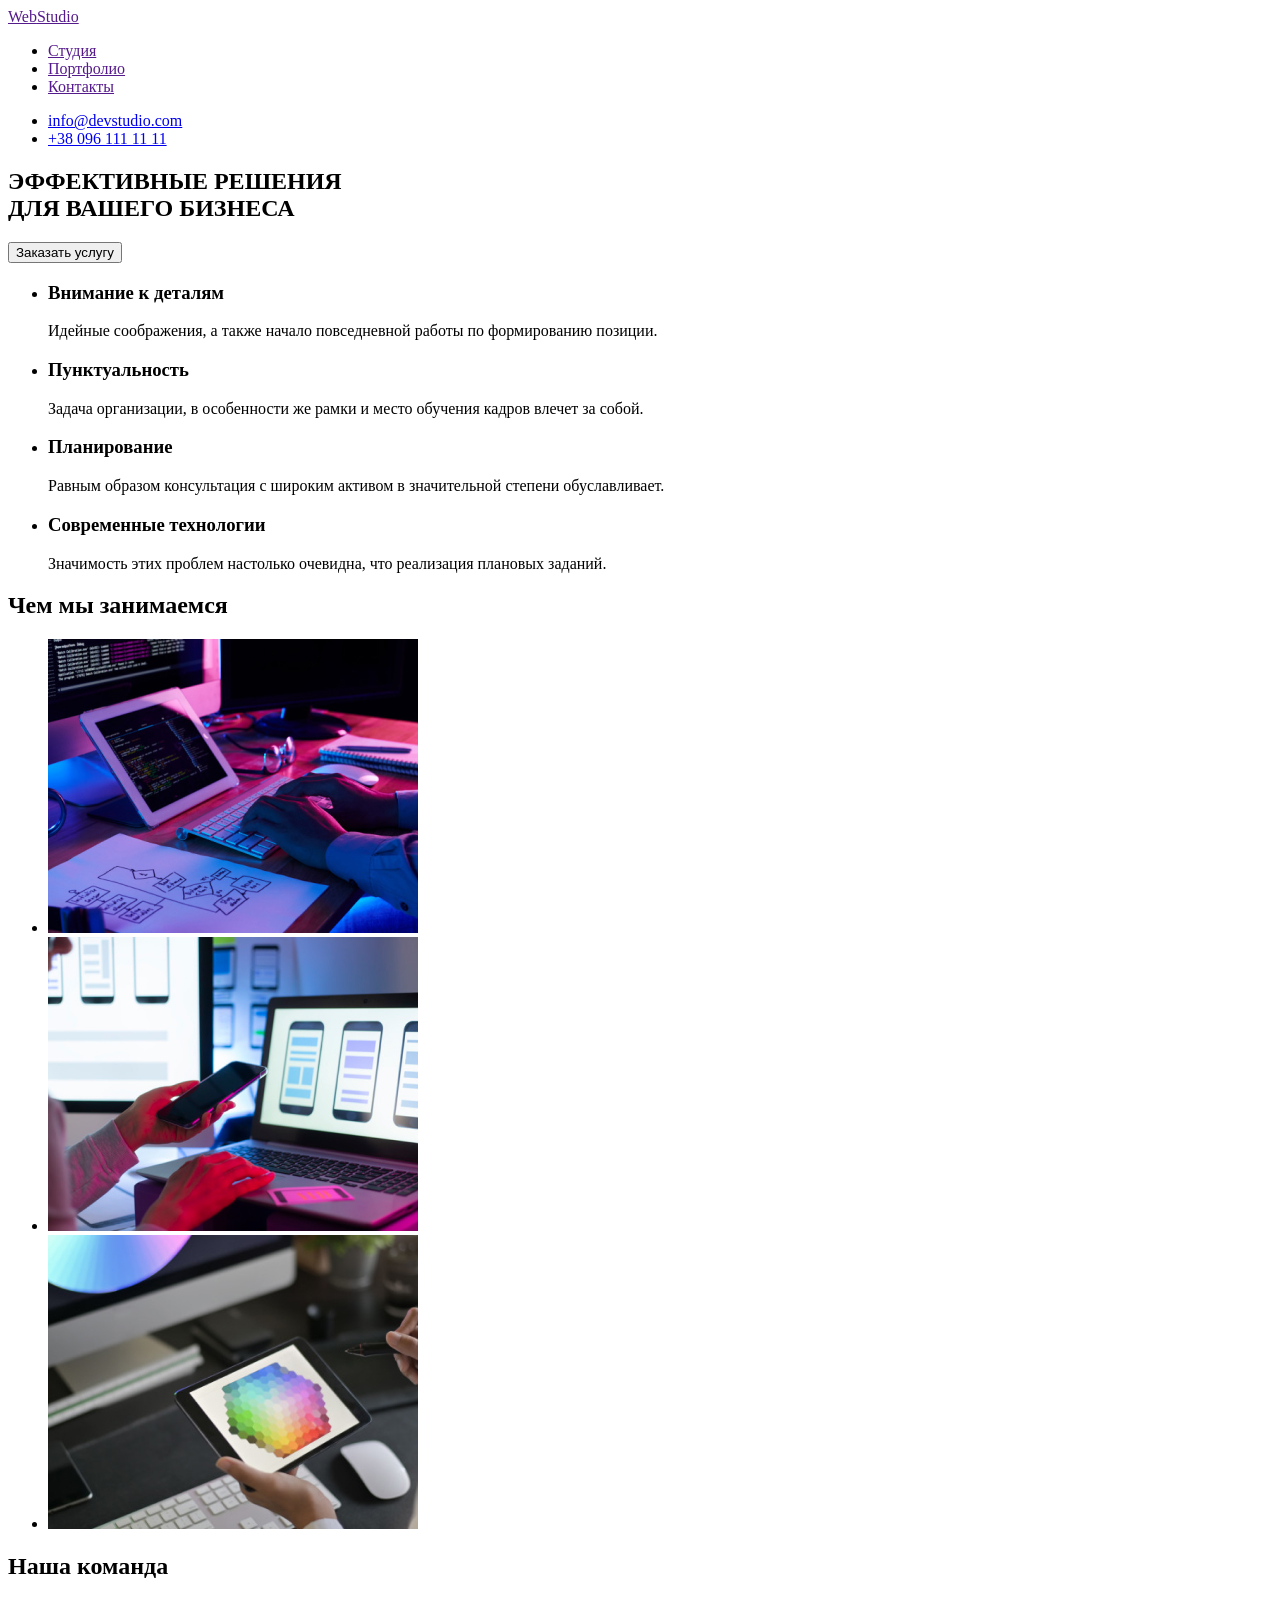
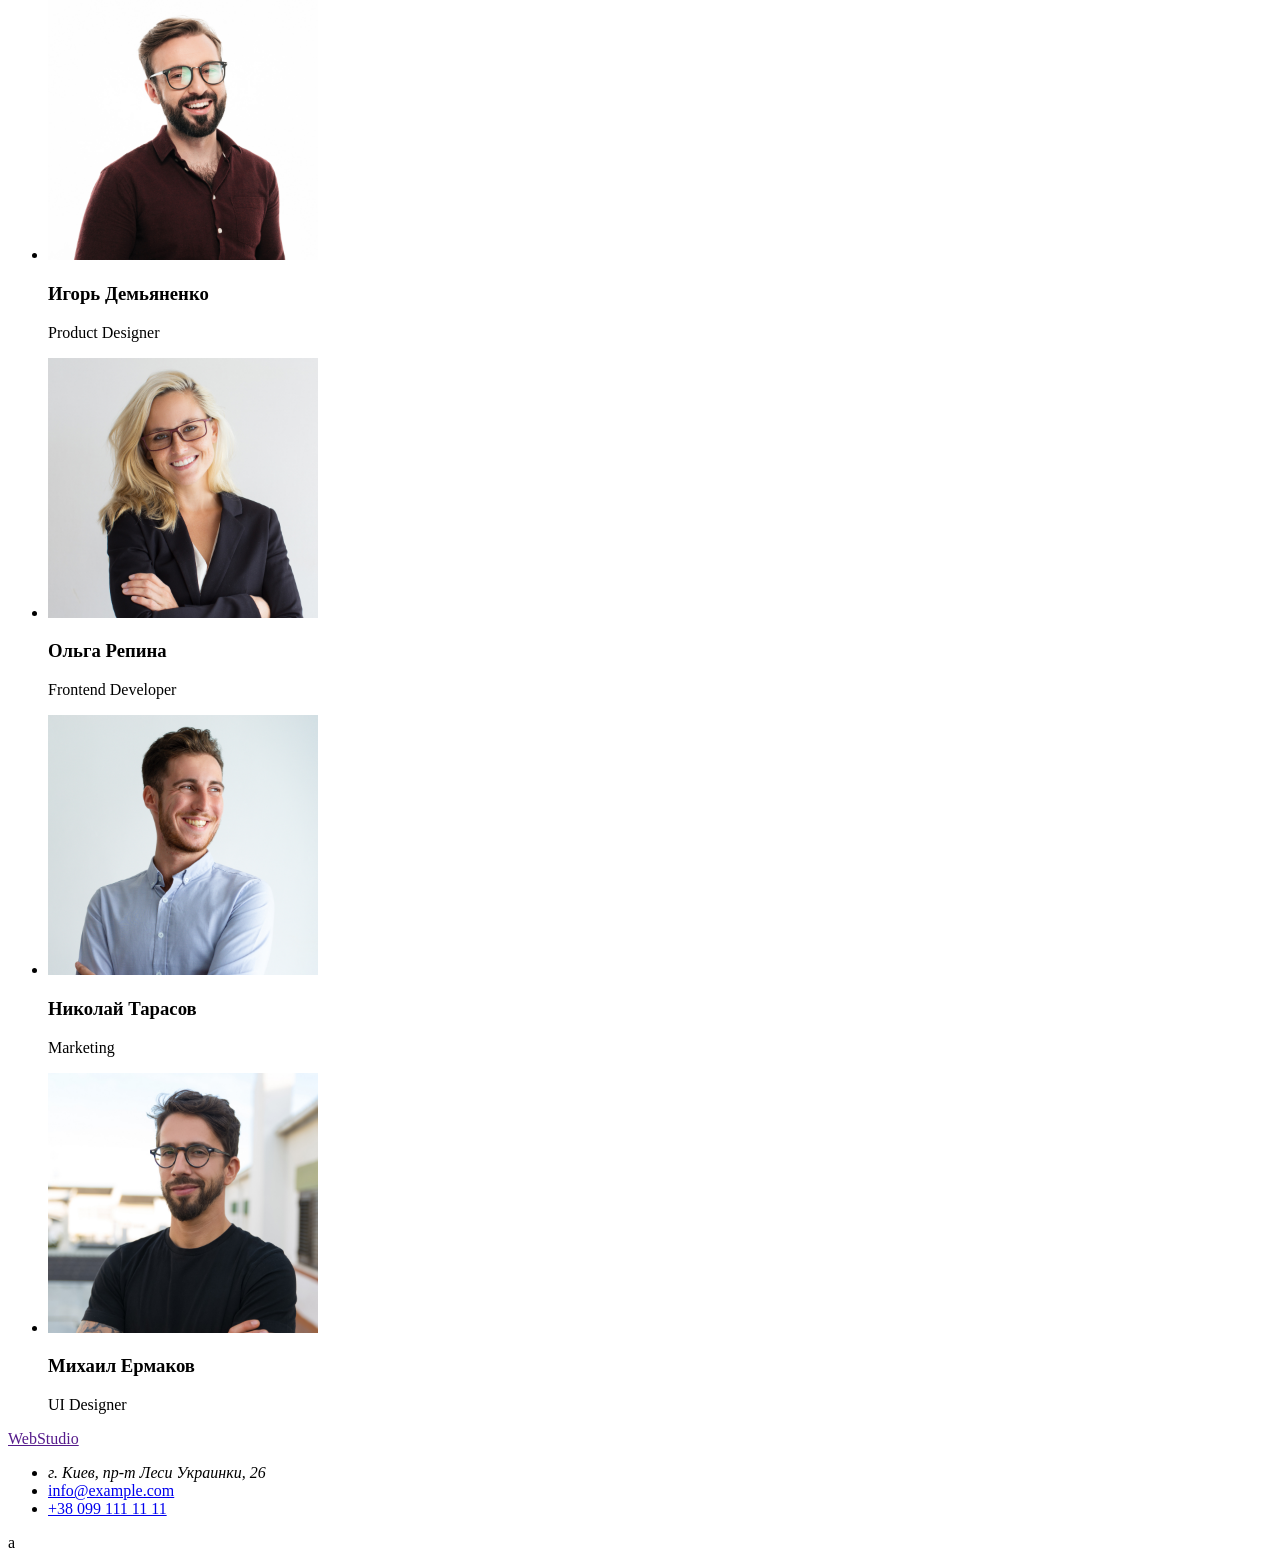
==== index.html @ a2d83e25 "Копирует ДЗ1" ====
<!DOCTYPE html>
<html lang="ru">
<head>
    <meta charset="UTF-8">
    <meta http-equiv="X-UA-Compatible" content="IE=edge">
    <meta name="viewport" content="width=device-width, initial-scale=1.0">
    <title>WebStudio HW</title>
    <link rel="stylesheet" href="./css/style.css">
</head>
<body>
    
                                            <!-- ХЕДЕР -->
<header>
<nav>
    <a href="">Web<span>Studio</span></a>

    <ul>
        <li><a href="">Студия</a></li>
        <li><a href="">Портфолио</a></li>
        <li><a href="">Контакты</a></li>
    </ul>

</nav>

    <ul>
        <li><a href="mailto:info@devstudio.com">info@devstudio.com</a></li>
        <li><a href="tel:+380961111111">+38 096 111 11 11</a></li>
    </ul>
</header>

                                        <!-- МЭЙН -->
<main>
    <section>

        <h1>ЭФФЕКТИВНЫЕ РЕШЕНИЯ<br> ДЛЯ ВАШЕГО БИЗНЕСА</h1>

        <button type="button">Заказать услугу</button>

    </section>

    <section>

        <h2 hidden>Наши преимущества</h2>

        <ul>
            <li>
                <h3>Внимание к деталям</h3>
            <p>Идейные соображения, а также начало повседневной работы по формированию позиции.</p>
            </li>
            <li>
                <h3>Пунктуальность</h3>
            <p>Задача организации, в особенности же рамки и место обучения кадров влечет за собой.</p>
            </li>
            <li>
                <h3>Планирование</h3>
            <p>Равным образом консультация с широким активом в значительной степени обуславливает.</p>
            </li>
            <li>
                <h3>Современные технологии</h3>
            <p>Значимость этих проблем настолько очевидна, что реализация плановых заданий.</p>
            </li>
        </ul>

    </section>

    <section>
        
        <h2>Чем мы занимаемся</h2>

        <ul>
            <li><img src="./images/box1.jpg" alt="Кодирование" width="370"></li>
            <li><img src="./images/box2.jpg" alt="Приложения для телефона" width="370"></li>
            <li><img src="./images/box3.jpg" alt="Разработка" width="370"></li>
        </ul>

    </section>

    <section>

        <h2>Наша команда</h2>

        <ul>
            <li>
                <img src="./images/img.jpg" alt="Игорь Демьяненко" width="270">
                <h3>Игорь Демьяненко</h3>
                <p>Product Designer</p>
            </li>
            <li>
                <img src="./images/img(1).jpg" alt="Ольга Репина" width="270">
                <h3>Ольга Репина</h3>
                <p>Frontend Developer</p>
            </li>
            <li>
                <img src="./images/img(2).jpg" alt="Николай Тарасов" width="270">
                <h3>Николай Тарасов</h3>
                <p>Marketing</p>
            </li>
            <li>
                <img src="./images/img(3).jpg" alt="Михаил Ермаков" width="270">
                <h3>Михаил Ермаков</h3>
                <p>UI Designer</p>
            </li>
        </ul>

    </section>
            
</main>

                                        <!-- ФУТЕР -->
<footer>

    <a href="">Web<span>Studio</span></a>

    <ul>
        <li><address>г. Киев, пр-т Леси Украинки, 26</address></li>
        <li><a href="mailto:info@example.com">info@example.com</a></li>
        <li><a href="tel:+380991111111">+38 099 111 11 11</a></li>
    </ul>

</footer>
a
</body>
</html>
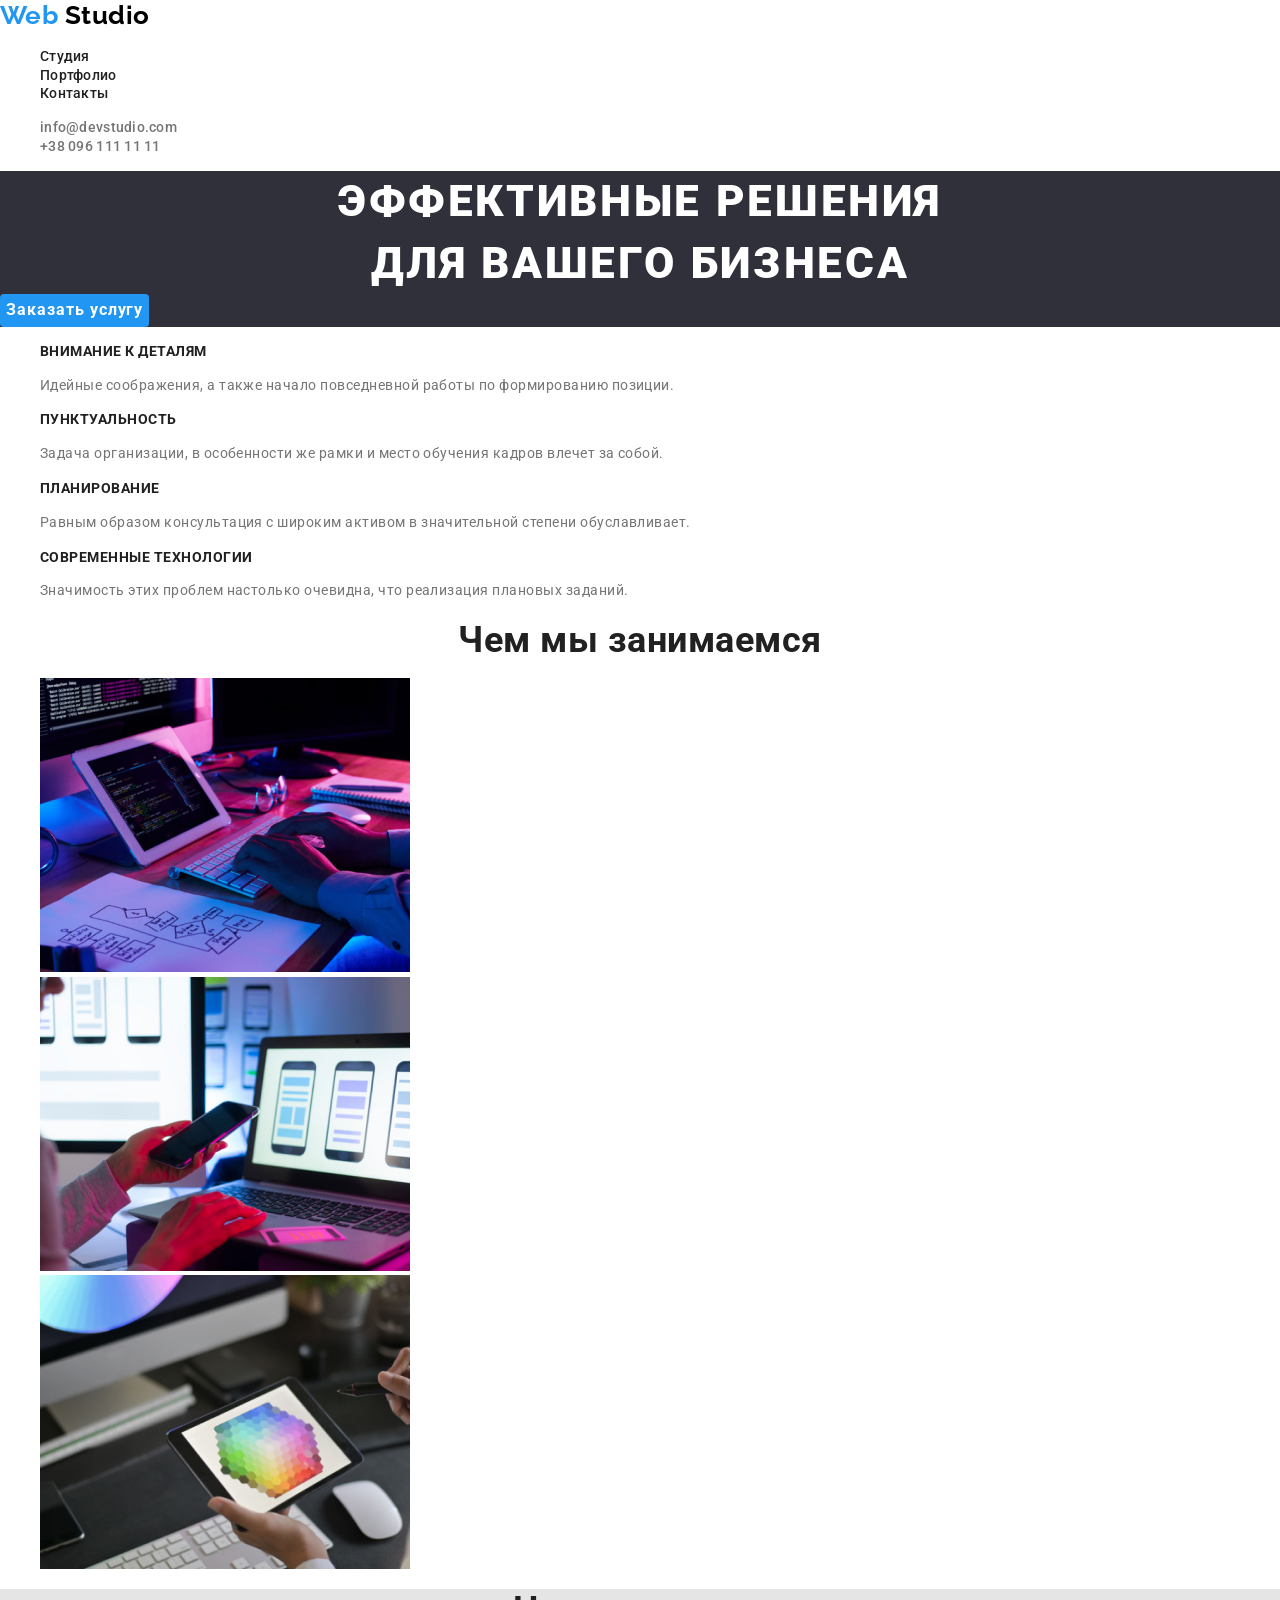
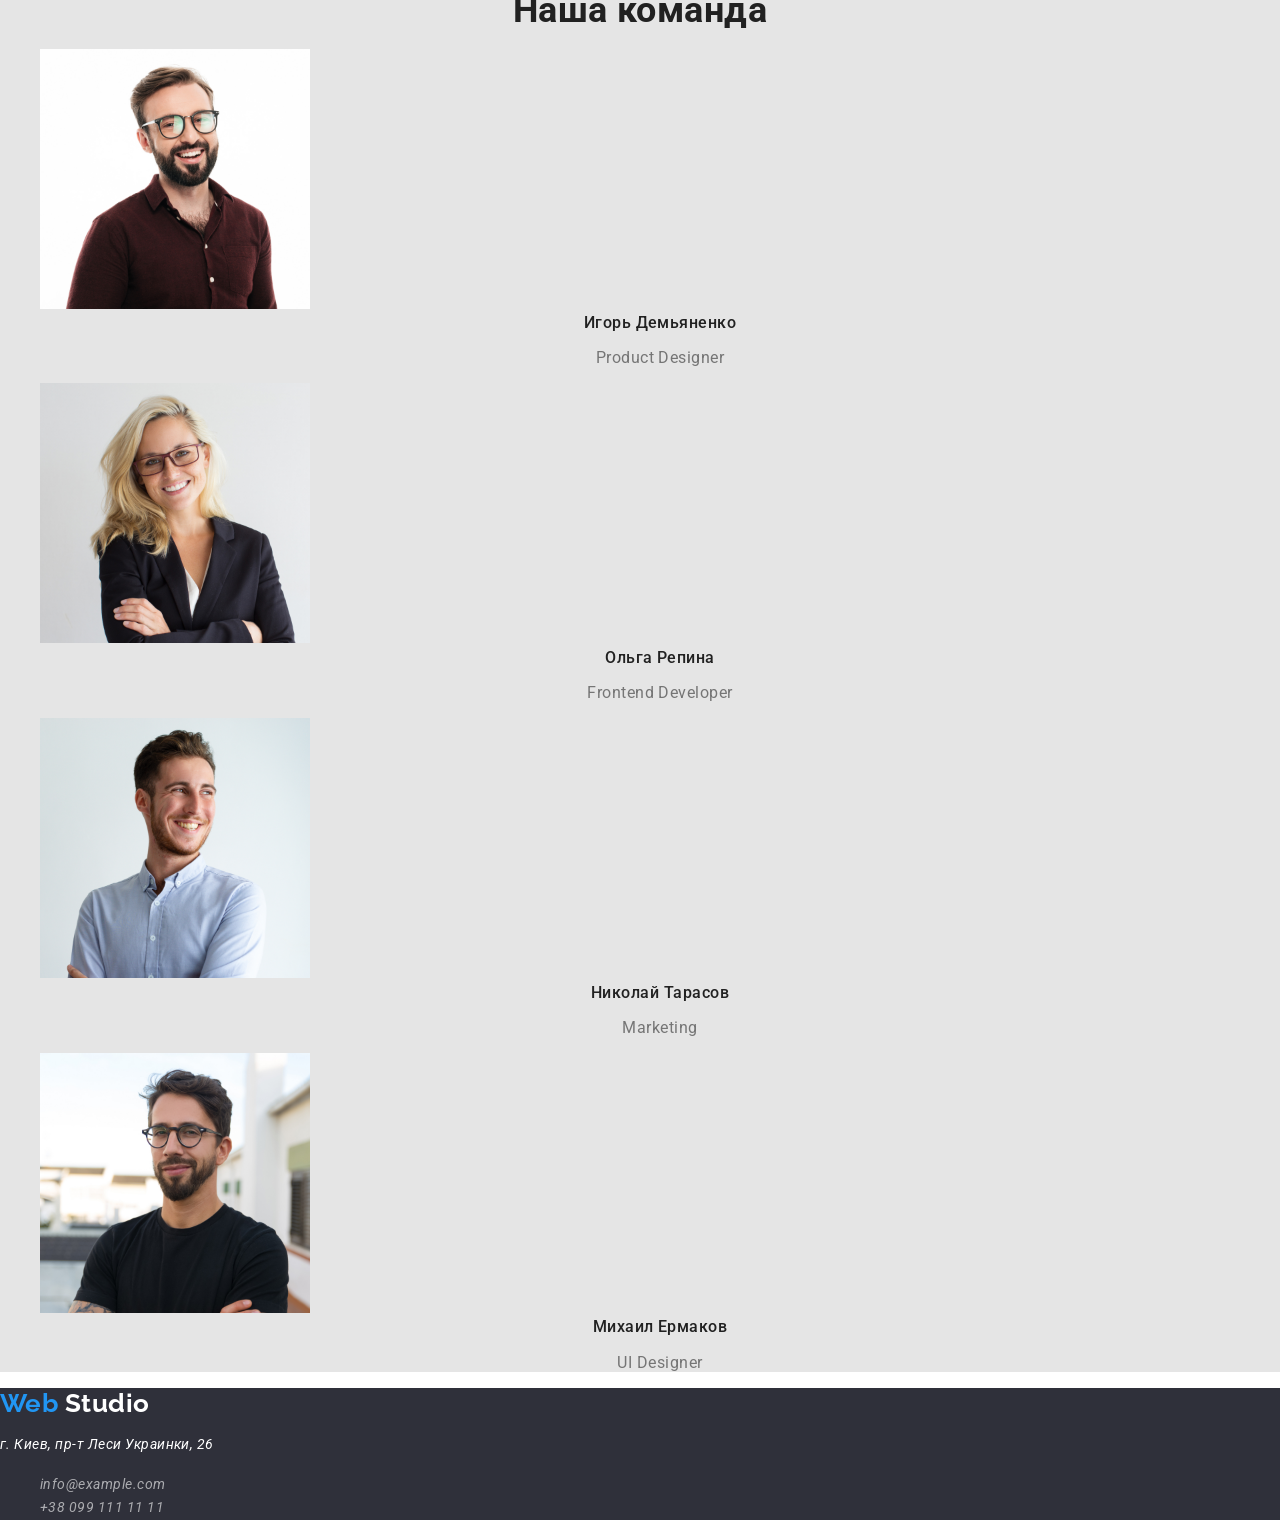
==== commit 8774ae8e: "завершает ДЗ2" ====
--- a/index.html
+++ b/index.html
@@ -5,6 +5,8 @@
     <meta http-equiv="X-UA-Compatible" content="IE=edge">
     <meta name="viewport" content="width=device-width, initial-scale=1.0">
     <title>WebStudio HW</title>
+    <link href="https://fonts.googleapis.com/css2?family=Raleway:wght@700&family=Roboto:wght@400;500;700;900&display=swap" rel="stylesheet">
+    <link rel="stylesheet" href="https://cdnjs.cloudflare.com/ajax/libs/modern-normalize/1.1.0/modern-normalize.min.css">
     <link rel="stylesheet" href="./css/style.css">
 </head>
 <body>
@@ -12,93 +14,105 @@
                                             <!-- ХЕДЕР -->
 <header>
 <nav>
-    <a href="">Web<span>Studio</span></a>
+    <a class="logo" href="./index.html"><span class="logo-span">Web</span> Studio</a>
 
     <ul>
-        <li><a href="">Студия</a></li>
-        <li><a href="">Портфолио</a></li>
-        <li><a href="">Контакты</a></li>
+        <li><a class="link link-nav" href="">Студия</a></li>
+        <li><a class="link link-nav" href="./portfolio.html">Портфолио</a></li>
+        <li><a class="link link-nav" href="">Контакты</a></li>
     </ul>
 
 </nav>
 
     <ul>
-        <li><a href="mailto:info@devstudio.com">info@devstudio.com</a></li>
-        <li><a href="tel:+380961111111">+38 096 111 11 11</a></li>
+        <li><a class="link link-contact" href="mailto:info@devstudio.com">info@devstudio.com</a></li>
+        <li><a class="link link-contact" href="tel:+380961111111">+38 096 111 11 11</a></li>
     </ul>
 </header>
 
                                         <!-- МЭЙН -->
 <main>
-    <section>
+                                        <!-- hero section -->
+    <section class="hero-section">
 
-        <h1>ЭФФЕКТИВНЫЕ РЕШЕНИЯ<br> ДЛЯ ВАШЕГО БИЗНЕСА</h1>
+        <h1 class="title-hero">Эффективные решения<br> для вашего бизнеса</h1>
 
-        <button type="button">Заказать услугу</button>
+        <button class="btn" type="button">Заказать услугу</button>
 
     </section>
 
-    <section>
+                                        <!-- our benefits -->
+    <section class="benefits-section">
 
         <h2 hidden>Наши преимущества</h2>
 
         <ul>
             <li>
-                <h3>Внимание к деталям</h3>
-            <p>Идейные соображения, а также начало повседневной работы по формированию позиции.</p>
+                <h3 class="title-benefits">Внимание к деталям</h3>
+            <p class="benefits-text">Идейные соображения, а также начало повседневной работы по формированию позиции.</p>
             </li>
             <li>
-                <h3>Пунктуальность</h3>
-            <p>Задача организации, в особенности же рамки и место обучения кадров влечет за собой.</p>
+                <h3 class="title-benefits">Пунктуальность</h3>
+            <p class="benefits-text">Задача организации, в особенности же рамки и место обучения кадров влечет за собой.</p>
             </li>
             <li>
-                <h3>Планирование</h3>
-            <p>Равным образом консультация с широким активом в значительной степени обуславливает.</p>
+                <h3 class="title-benefits">Планирование</h3>
+            <p class="benefits-text">Равным образом консультация с широким активом в значительной степени обуславливает.</p>
             </li>
             <li>
-                <h3>Современные технологии</h3>
-            <p>Значимость этих проблем настолько очевидна, что реализация плановых заданий.</p>
+                <h3 class="title-benefits">Современные технологии</h3>
+            <p class="benefits-text">Значимость этих проблем настолько очевидна, что реализация плановых заданий.</p>
             </li>
         </ul>
 
     </section>
 
-    <section>
+                                        <!-- our work section -->
+    <section class="our-work-section">
         
-        <h2>Чем мы занимаемся</h2>
+        <h2 class="title-work">Чем мы занимаемся</h2>
 
         <ul>
-            <li><img src="./images/box1.jpg" alt="Кодирование" width="370"></li>
-            <li><img src="./images/box2.jpg" alt="Приложения для телефона" width="370"></li>
-            <li><img src="./images/box3.jpg" alt="Разработка" width="370"></li>
+            <li><img src="./images/main-page/box1.jpg" alt="Пример работы" width="370"></li>
+            <li><img src="./images/main-page/box2.jpg" alt="Пример работы" width="370"></li>
+            <li><img src="./images/main-page/box3.jpg" alt="Пример работы" width="370"></li>
         </ul>
 
     </section>
 
-    <section>
+                                        <!-- our team section -->
+    <section class="our-team-section">
 
-        <h2>Наша команда</h2>
+        <h2 class="title-team">Наша команда</h2>
 
         <ul>
             <li>
-                <img src="./images/img.jpg" alt="Игорь Демьяненко" width="270">
-                <h3>Игорь Демьяненко</h3>
-                <p>Product Designer</p>
+                <img src="./images/main-page/img.jpg" alt="Игорь Демьяненко" width="270">
+                <div>
+                    <h3 class="title-name">Игорь Демьяненко</h3>
+                    <p class="team-text">Product Designer</p>
+                </div>
             </li>
             <li>
-                <img src="./images/img(1).jpg" alt="Ольга Репина" width="270">
-                <h3>Ольга Репина</h3>
-                <p>Frontend Developer</p>
+                <img src="./images/main-page/img(1).jpg" alt="Ольга Репина" width="270">
+                <div>
+                    <h3 class="title-name">Ольга Репина</h3>
+                    <p class="team-text">Frontend Developer</p>
+                </div>
             </li>
             <li>
-                <img src="./images/img(2).jpg" alt="Николай Тарасов" width="270">
-                <h3>Николай Тарасов</h3>
-                <p>Marketing</p>
+                <img src="./images/main-page/img(2).jpg" alt="Николай Тарасов" width="270">
+                <div>
+                    <h3 class="title-name">Николай Тарасов</h3>
+                    <p class="team-text">Marketing</p>
+                </div>
             </li>
             <li>
-                <img src="./images/img(3).jpg" alt="Михаил Ермаков" width="270">
-                <h3>Михаил Ермаков</h3>
-                <p>UI Designer</p>
+                <img src="./images/main-page/img(3).jpg" alt="Михаил Ермаков" width="270">
+                <div>
+                    <h3 class="title-name">Михаил Ермаков</h3>
+                    <p class="team-text">UI Designer</p>
+                </div>
             </li>
         </ul>
 
@@ -107,17 +121,18 @@
 </main>
 
                                         <!-- ФУТЕР -->
-<footer>
+<footer class="footer">
 
-    <a href="">Web<span>Studio</span></a>
+    <a class="logo logo-footer" href="./index.html"><span class="logo-span">Web</span> Studio</a>
+    
+    <address>
+       <p class="footer-text">г. Киев, пр-т Леси Украинки, 26</p>
+    <ul>
+        <li><a class="link link-footer" href="mailto:info@example.com">info@example.com</a></li>
+        <li><a class="link link-footer" href="tel:+380991111111">+38 099 111 11 11</a></li>
+    </ul>
+    </address>
+</footer>
 
-    <ul>
-        <li><address>г. Киев, пр-т Леси Украинки, 26</address></li>
-        <li><a href="mailto:info@example.com">info@example.com</a></li>
-        <li><a href="tel:+380991111111">+38 099 111 11 11</a></li>
-    </ul>
-
-</footer>
-a
 </body>
 </html>
--- a/css/style.css
+++ b/css/style.css
@@ -0,0 +1,212 @@
+:root {
+    --main-font: "Roboto", sans-serif; ;
+    --secondary-font: "Raleway", sans-serif;;
+
+    /* TEXT COLORS */
+    --main-txt-cl: #757575 ;
+    --secondary-txt-cl: #212121 ;
+
+    /* BTN COLORS */
+    --btn-txt-cl: #ffffff ;
+    --btn-bg-cl: #2196F3 ;
+
+    /* COLORS */
+    --accent-cl: #2196F3 ;
+    --main-bg-cl: #ffffff ;
+    
+    --black-cl: #212121 ;
+    --grey-cl: #757575 ;
+    
+    /* BORDER RADIUS */
+    --btn-border-radius: 4px;
+    --border-radius: 0px 0px 4px 4px;
+
+}
+
+body {
+    font-family: var(--main-font);
+    letter-spacing: 0.03em;
+    color: var(--main-txt-cl);
+
+}
+
+button {
+    font-family: inherit;
+
+}
+
+h1,
+h2,
+h3,
+h4,
+h5,
+h6 {
+    color: var(--secondary-txt-cl);
+    margin: 0;
+    padding: 0;
+
+}
+
+ul {
+    list-style: none;
+}
+
+a {
+    text-decoration: none;
+}
+
+/* HEADER */
+
+.logo {
+    font-family: var(--secondary-font);
+    color: #000;
+    font-weight: bold;
+    font-size: 26px;
+    line-height: 1.2;
+
+}
+
+
+.logo-span {
+    color: var(--accent-cl)
+}
+
+/* link nav */
+.link-nav {
+    color: var(--black-cl);
+    font-weight: 500;
+    font-size: 14px;
+    line-height: 1.2;
+    letter-spacing: 0.02em;
+}
+
+.link:hover,
+.link:focus {
+    color: var(--accent-cl)
+
+}
+
+.link-contact {
+    font-weight: 500;
+    font-size: 14px;
+    line-height: 1.2;
+    letter-spacing: 0.02em;
+    color: var(--grey-cl);
+
+}
+
+/* MAIN */
+
+/* hero section */
+.hero-section {
+    background-color: #2F303A;
+
+}
+
+.title-hero {
+    font-weight: 900;
+    font-size: 44px;
+    line-height: 1.4;
+    text-align: center;
+    letter-spacing: 0.06em;
+    text-transform: uppercase;
+    color: #ffffff;
+
+}
+
+.btn {
+    font-weight: bold;
+    font-size: 16px;
+    line-height: 1.9;
+    display: flex;
+    align-items: center;
+    text-align: center;
+    letter-spacing: 0.06em;
+    
+    background-color: var(--btn-bg-cl);
+    color: var(--btn-txt-cl);
+    border: 0px;
+    border-radius: var(--btn-border-radius);
+
+    cursor: pointer;
+
+}
+
+/* our benefits */
+.title-benefits {
+    font-weight: bold;
+    font-size: 14px;
+    line-height: 1.2;
+    text-transform: uppercase;
+
+}
+
+.benefits-text {
+    font-size: 14px;
+    line-height: 1.7;
+
+}
+
+/* our work section */
+.title-work {
+    font-weight: bold;
+    font-size: 36px;
+    line-height: 1.2;
+    text-align: center;
+
+}
+
+/* our team section */
+.our-team-section {
+    background-color: #E5E5E5;
+
+}
+
+.title-team {
+    font-weight: bold;
+    font-size: 36px;
+    line-height: 1.2;
+    text-align: center;
+
+}
+
+.title-name {
+    font-weight: 500;
+    font-size: 16px;
+    line-height: 1.2;
+    text-align: center;
+
+}
+
+.team-text {
+    font-size: 16px;
+    line-height: 1.2;
+    text-align: center;
+
+}
+
+/* FOOTER */
+
+.footer {
+    background-color: #2F303A;
+
+}
+
+.logo-footer {
+    color: #ffffff;
+}
+
+.footer-text {
+    font-size: 14px;
+    line-height: 1.7;
+    color: #ffffff
+
+}
+
+.link-footer {
+    font-size: 14px;
+    line-height: 1.7;
+
+    color: rgba(255, 255, 255, 0.6);
+}
+
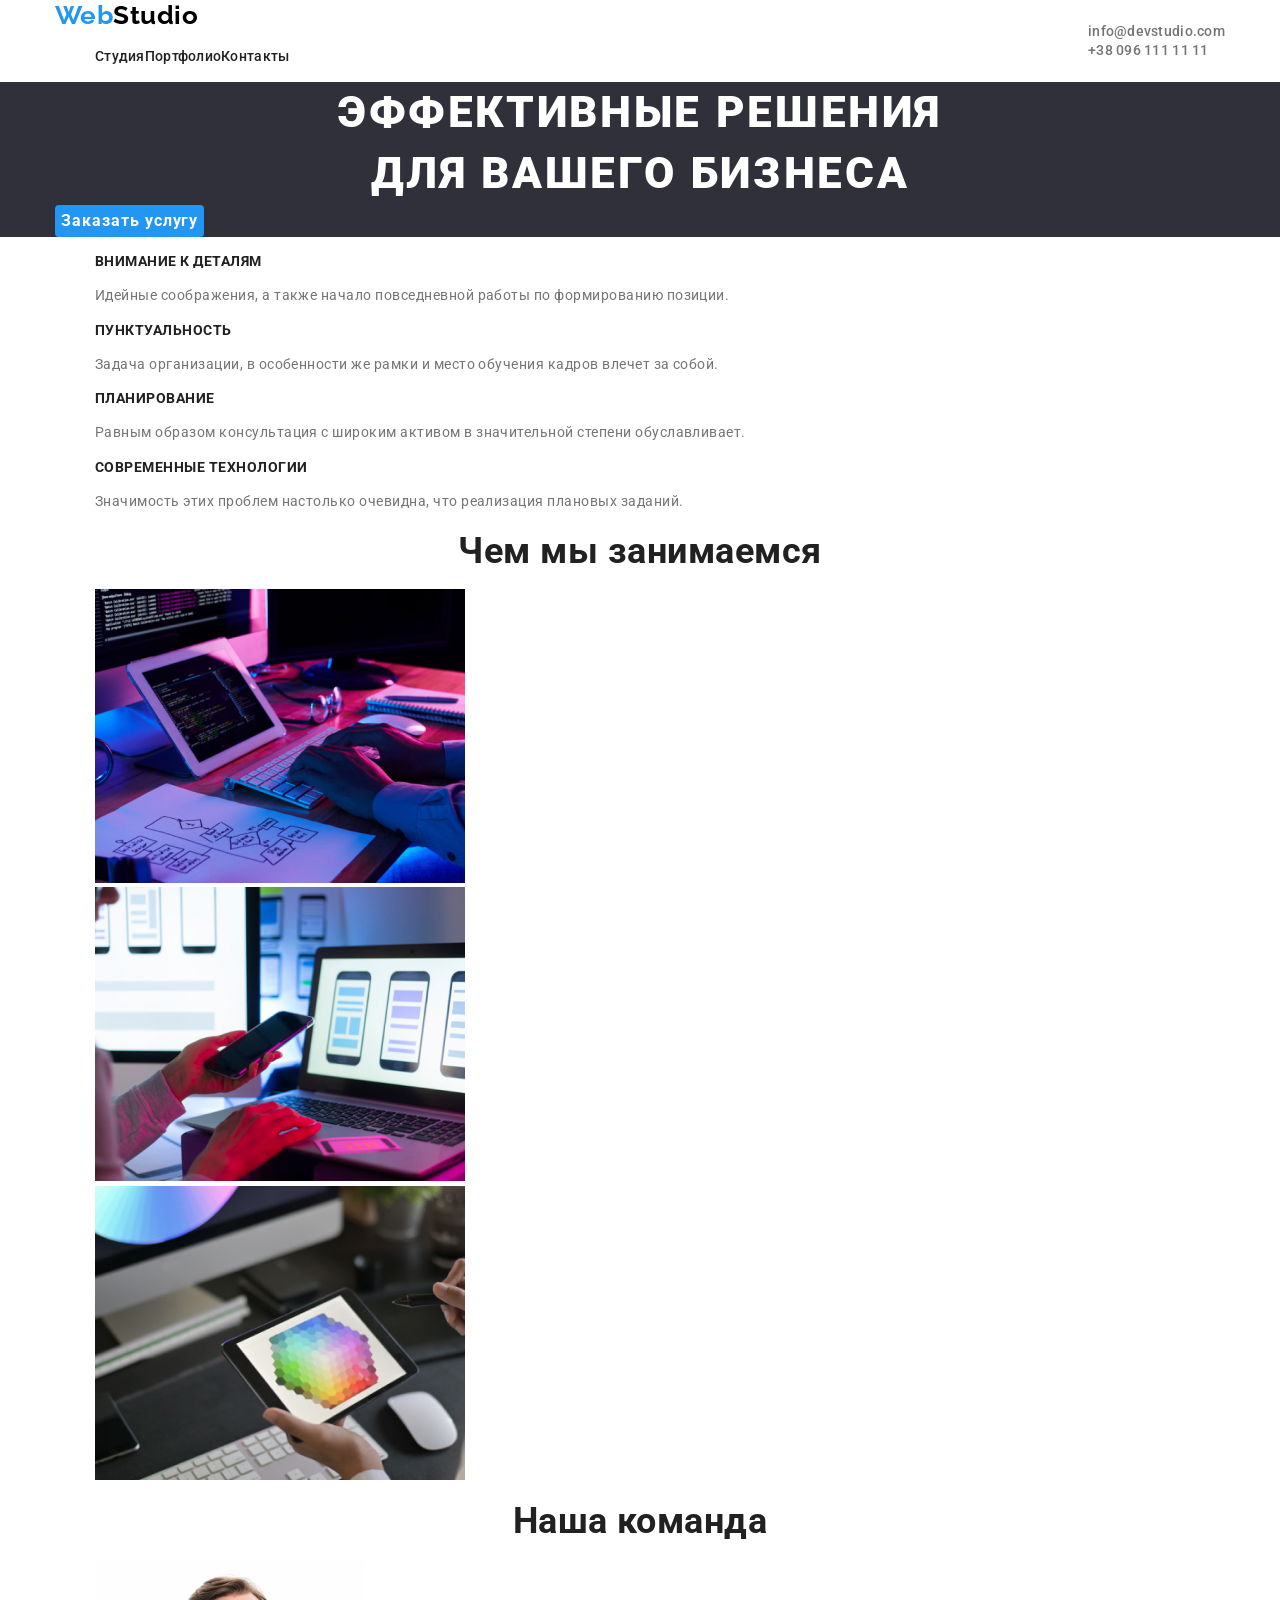
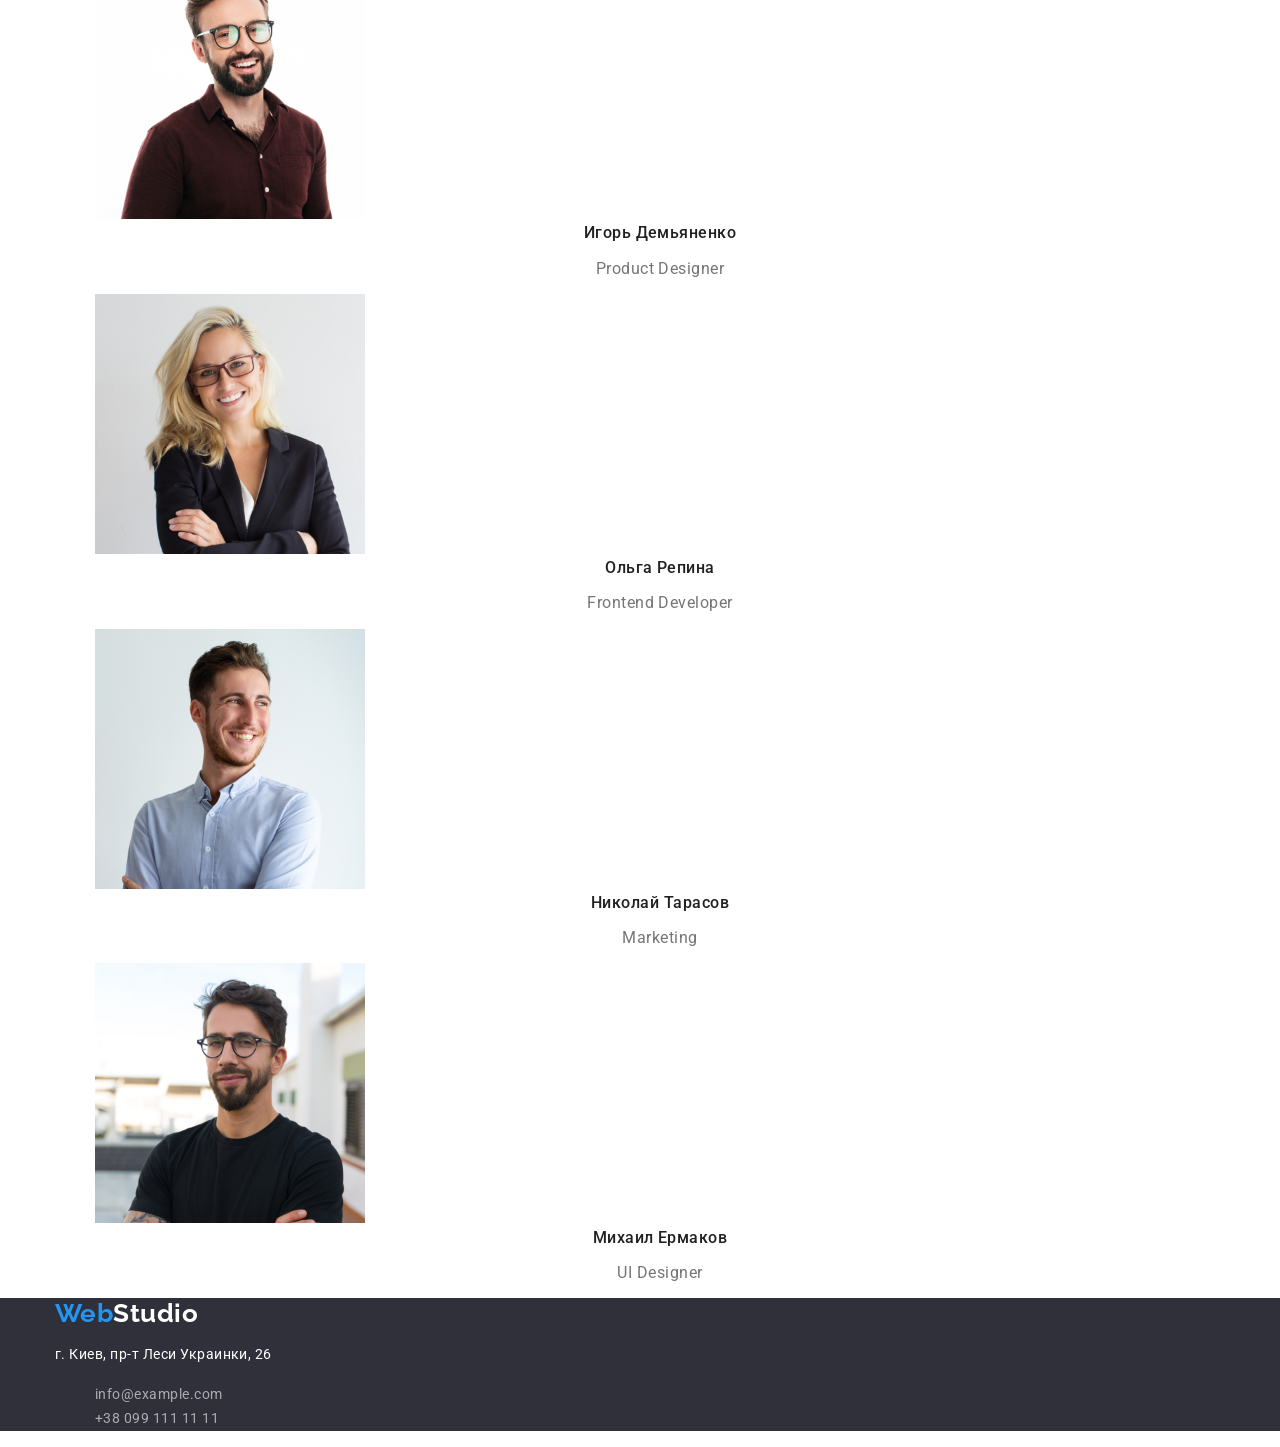
==== commit 70fd6fb6: "вносит правки" ====
--- a/index.html
+++ b/index.html
@@ -13,36 +13,42 @@
     
                                             <!-- ХЕДЕР -->
 <header>
+<div class="container heder-container">
 <nav>
-    <a class="logo" href="./index.html"><span class="logo-span">Web</span> Studio</a>
+    <a class="logo" href="./index.html"><span class="logo-span">Web</span>Studio</a>
 
-    <ul>
-        <li><a class="link link-nav" href="">Студия</a></li>
+    <ul class="nav-list">
+        <li><a class="link link-nav link-studio" href="./index.html">Студия</a></li>
         <li><a class="link link-nav" href="./portfolio.html">Портфолио</a></li>
         <li><a class="link link-nav" href="">Контакты</a></li>
     </ul>
 
 </nav>
-
+    <div class="header-contacts">
     <ul>
         <li><a class="link link-contact" href="mailto:info@devstudio.com">info@devstudio.com</a></li>
         <li><a class="link link-contact" href="tel:+380961111111">+38 096 111 11 11</a></li>
     </ul>
+    </div>
+</div>
 </header>
 
                                         <!-- МЭЙН -->
 <main>
                                         <!-- hero section -->
     <section class="hero-section">
+        <div class="container">
 
         <h1 class="title-hero">Эффективные решения<br> для вашего бизнеса</h1>
 
         <button class="btn" type="button">Заказать услугу</button>
 
+        </div>
     </section>
 
                                         <!-- our benefits -->
     <section class="benefits-section">
+        <div class="container">
 
         <h2 hidden>Наши преимущества</h2>
 
@@ -64,11 +70,13 @@
             <p class="benefits-text">Значимость этих проблем настолько очевидна, что реализация плановых заданий.</p>
             </li>
         </ul>
+        </div>
 
     </section>
 
                                         <!-- our work section -->
     <section class="our-work-section">
+        <div class="container">
         
         <h2 class="title-work">Чем мы занимаемся</h2>
 
@@ -77,11 +85,13 @@
             <li><img src="./images/main-page/box2.jpg" alt="Пример работы" width="370"></li>
             <li><img src="./images/main-page/box3.jpg" alt="Пример работы" width="370"></li>
         </ul>
+        </div>
 
     </section>
 
                                         <!-- our team section -->
     <section class="our-team-section">
+        <div class="container">
 
         <h2 class="title-team">Наша команда</h2>
 
@@ -115,6 +125,7 @@
                 </div>
             </li>
         </ul>
+        </div>
 
     </section>
             
@@ -122,8 +133,9 @@
 
                                         <!-- ФУТЕР -->
 <footer class="footer">
+    <div class="container">
 
-    <a class="logo logo-footer" href="./index.html"><span class="logo-span">Web</span> Studio</a>
+    <a class="logo logo-footer" href="./index.html"><span class="logo-span">Web</span>Studio</a>
     
     <address>
        <p class="footer-text">г. Киев, пр-т Леси Украинки, 26</p>
@@ -132,6 +144,7 @@
         <li><a class="link link-footer" href="tel:+380991111111">+38 099 111 11 11</a></li>
     </ul>
     </address>
+    </div>
 </footer>
 
 </body>
--- a/css/style.css
+++ b/css/style.css
@@ -55,7 +55,32 @@
     text-decoration: none;
 }
 
+address {
+    font-style: normal;
+}
+
+.container {
+    width: 1200px;
+    padding-left: 15px;
+    padding-right: 15px;
+    margin-left: auto;
+    margin-right: auto;
+}
+
 /* HEADER */
+.heder-container {
+    display: flex;
+    align-items: center;
+}
+
+.header-contacts {
+    margin-left: auto;
+}
+
+.nav-list {
+    display: flex;
+    align-items: center;
+}
 
 .logo {
     font-family: var(--secondary-font);
@@ -65,7 +90,6 @@
     line-height: 1.2;
 
 }
-
 
 .logo-span {
     color: var(--accent-cl)
@@ -83,7 +107,11 @@
 .link:hover,
 .link:focus {
     color: var(--accent-cl)
-
+    
+}
+
+.link-studio:visited {
+    color: var(--accent-cl);
 }
 
 .link-contact {
@@ -132,6 +160,11 @@
 
 }
 
+.btn:hover,
+.btn:focus {
+    background-color: #188CE8;
+}
+
 /* our benefits */
 .title-benefits {
     font-weight: bold;
@@ -157,10 +190,6 @@
 }
 
 /* our team section */
-.our-team-section {
-    background-color: #E5E5E5;
-
-}
 
 .title-team {
     font-weight: bold;
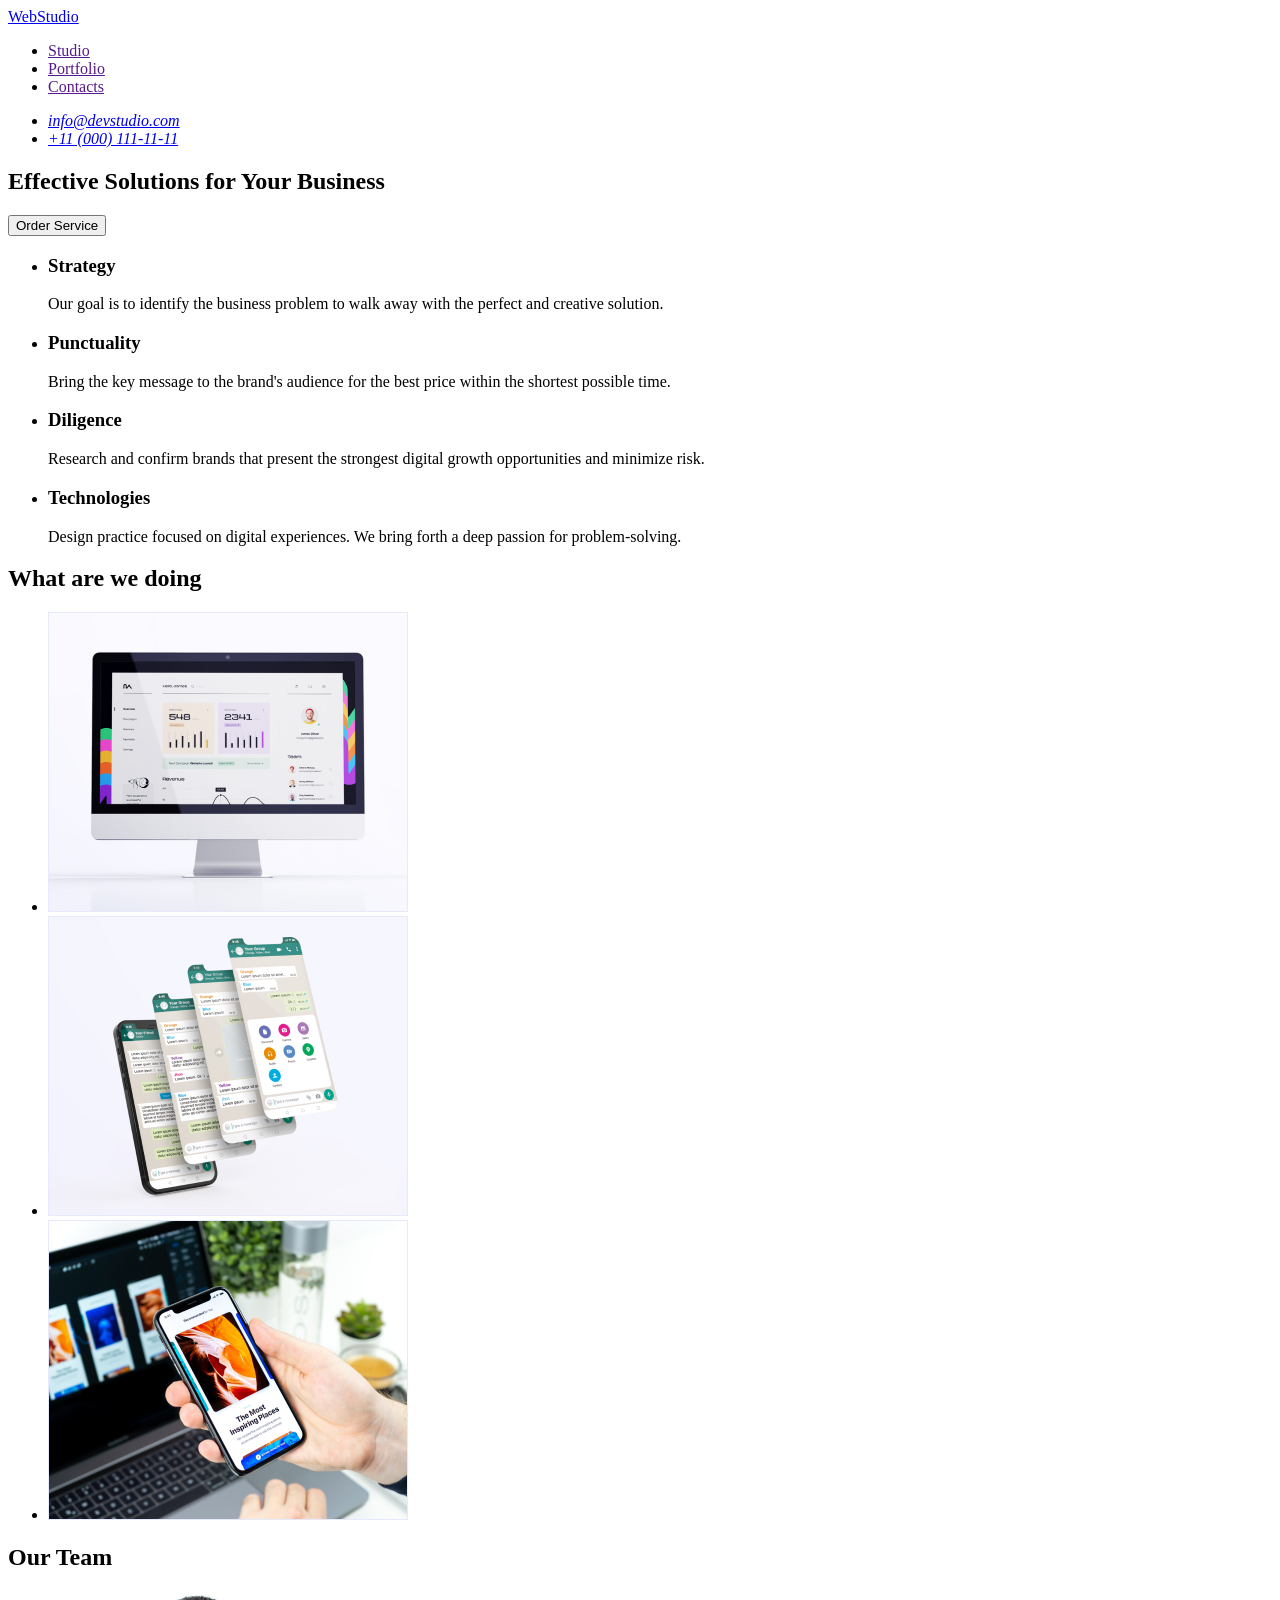
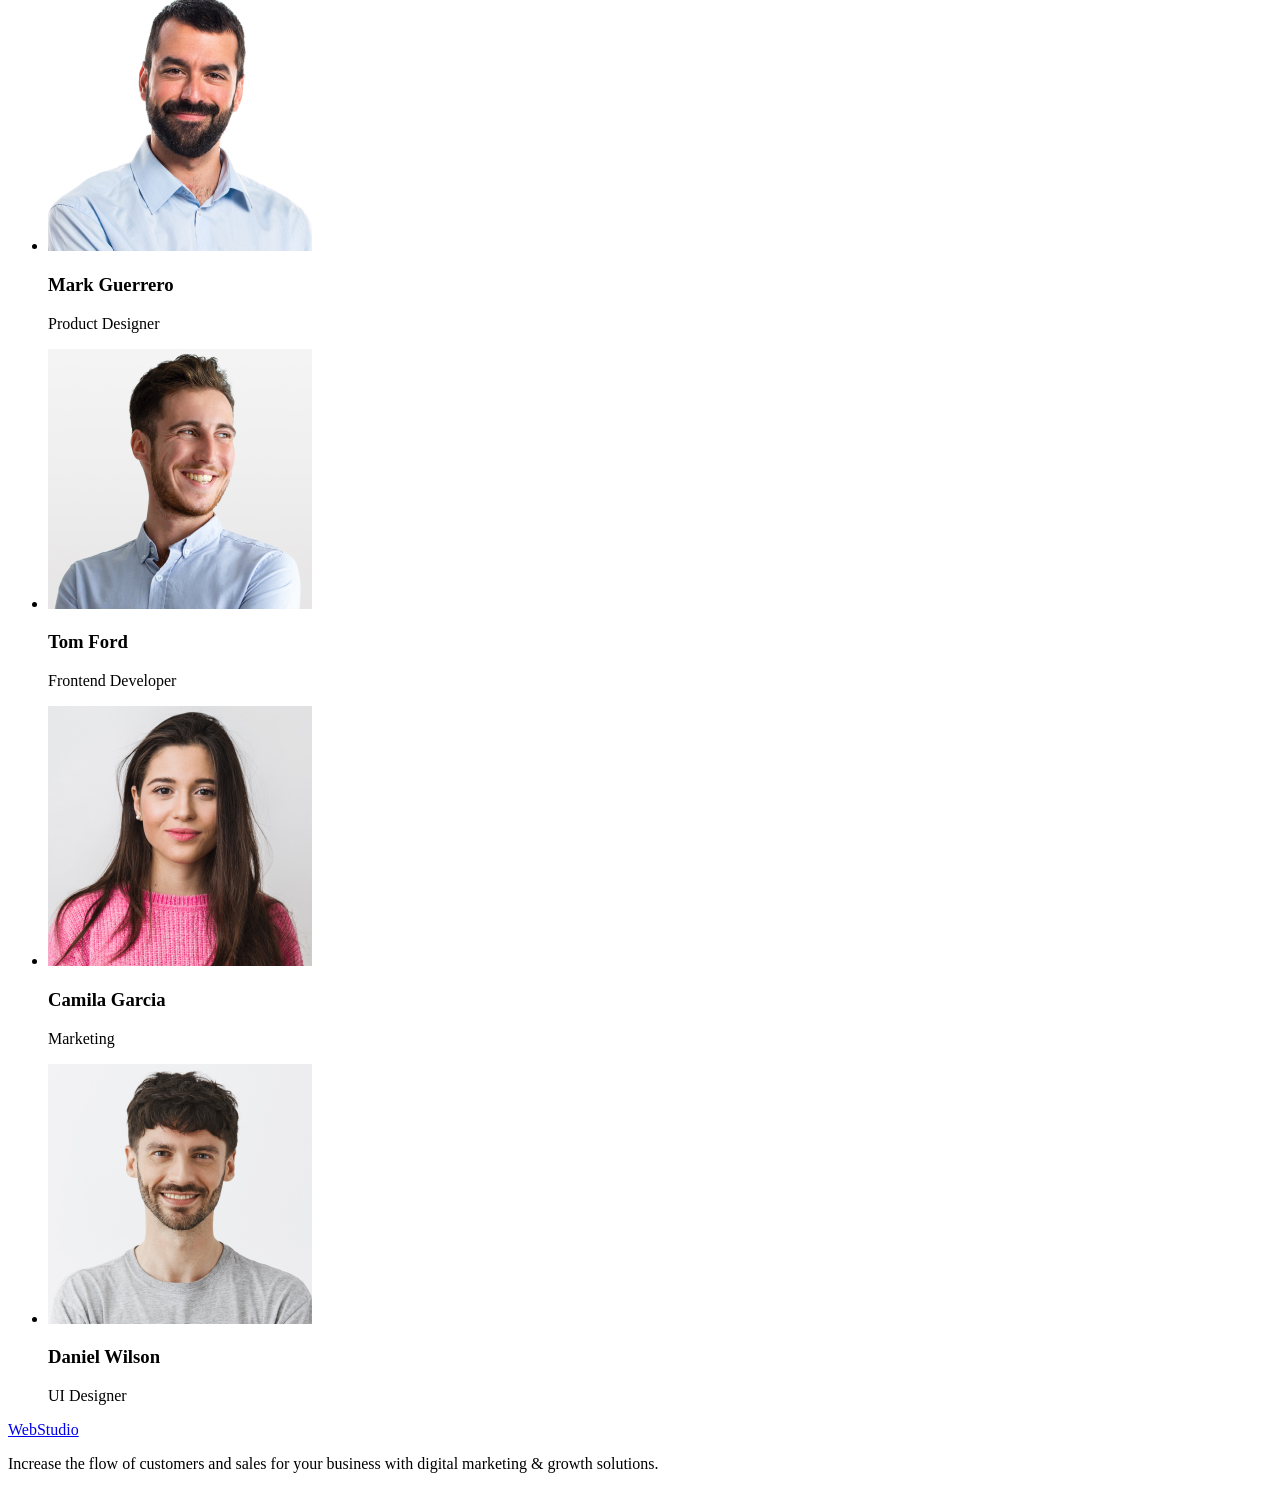
==== commit c612c4c1: "hw1" ====
--- a/index.html
+++ b/index.html
@@ -1,151 +1,125 @@
 <!DOCTYPE html>
-<html lang="ru">
-<head>
-    <meta charset="UTF-8">
-    <meta http-equiv="X-UA-Compatible" content="IE=edge">
-    <meta name="viewport" content="width=device-width, initial-scale=1.0">
-    <title>WebStudio HW</title>
-    <link href="https://fonts.googleapis.com/css2?family=Raleway:wght@700&family=Roboto:wght@400;500;700;900&display=swap" rel="stylesheet">
-    <link rel="stylesheet" href="https://cdnjs.cloudflare.com/ajax/libs/modern-normalize/1.1.0/modern-normalize.min.css">
-    <link rel="stylesheet" href="./css/style.css">
-</head>
-<body>
-    
-                                            <!-- ХЕДЕР -->
-<header>
-<div class="container heder-container">
-<nav>
-    <a class="logo" href="./index.html"><span class="logo-span">Web</span>Studio</a>
-
-    <ul class="nav-list">
-        <li><a class="link link-nav link-studio" href="./index.html">Студия</a></li>
-        <li><a class="link link-nav" href="./portfolio.html">Портфолио</a></li>
-        <li><a class="link link-nav" href="">Контакты</a></li>
-    </ul>
-
-</nav>
-    <div class="header-contacts">
-    <ul>
-        <li><a class="link link-contact" href="mailto:info@devstudio.com">info@devstudio.com</a></li>
-        <li><a class="link link-contact" href="tel:+380961111111">+38 096 111 11 11</a></li>
-    </ul>
-    </div>
-</div>
-</header>
-
-                                        <!-- МЭЙН -->
-<main>
-                                        <!-- hero section -->
-    <section class="hero-section">
-        <div class="container">
-
-        <h1 class="title-hero">Эффективные решения<br> для вашего бизнеса</h1>
-
-        <button class="btn" type="button">Заказать услугу</button>
-
-        </div>
-    </section>
-
-                                        <!-- our benefits -->
-    <section class="benefits-section">
-        <div class="container">
-
-        <h2 hidden>Наши преимущества</h2>
-
+<html lang="en">
+  <head>
+    <meta charset="UTF-8" />
+    <meta http-equiv="X-UA-Compatible" content="IE=edge" />
+    <meta name="viewport" content="width=device-width, initial-scale=1.0" />
+    <title>WebStudio</title>
+  </head>
+  <body>
+    <header>
+      <nav>
+        <a href="./index.html">WebStudio</a>
         <ul>
-            <li>
-                <h3 class="title-benefits">Внимание к деталям</h3>
-            <p class="benefits-text">Идейные соображения, а также начало повседневной работы по формированию позиции.</p>
-            </li>
-            <li>
-                <h3 class="title-benefits">Пунктуальность</h3>
-            <p class="benefits-text">Задача организации, в особенности же рамки и место обучения кадров влечет за собой.</p>
-            </li>
-            <li>
-                <h3 class="title-benefits">Планирование</h3>
-            <p class="benefits-text">Равным образом консультация с широким активом в значительной степени обуславливает.</p>
-            </li>
-            <li>
-                <h3 class="title-benefits">Современные технологии</h3>
-            <p class="benefits-text">Значимость этих проблем настолько очевидна, что реализация плановых заданий.</p>
-            </li>
+          <li><a href="">Studio</a></li>
+          <li><a href="">Portfolio</a></li>
+          <li><a href="">Contacts</a></li>
         </ul>
-        </div>
-
-    </section>
-
-                                        <!-- our work section -->
-    <section class="our-work-section">
-        <div class="container">
-        
-        <h2 class="title-work">Чем мы занимаемся</h2>
-
+      </nav>
+      <address>
         <ul>
-            <li><img src="./images/main-page/box1.jpg" alt="Пример работы" width="370"></li>
-            <li><img src="./images/main-page/box2.jpg" alt="Пример работы" width="370"></li>
-            <li><img src="./images/main-page/box3.jpg" alt="Пример работы" width="370"></li>
+          <li><a href="mailto:info@devstudio.com">info@devstudio.com</a></li>
+          <li><a href="tel:+110001111111">+11 (000) 111-11-11</a></li>
         </ul>
-        </div>
-
-    </section>
-
-                                        <!-- our team section -->
-    <section class="our-team-section">
-        <div class="container">
-
-        <h2 class="title-team">Наша команда</h2>
-
+      </address>
+    </header>
+    <main>
+      <!-- MAIN SECTION -->
+      <section>
+        <h1>Effective Solutions for Your Business</h1>
+        <button type="button">Order Service</button>
+      </section>
+      <section>
+        <h2 hidden>Our advantages</h2>
         <ul>
-            <li>
-                <img src="./images/main-page/img.jpg" alt="Игорь Демьяненко" width="270">
-                <div>
-                    <h3 class="title-name">Игорь Демьяненко</h3>
-                    <p class="team-text">Product Designer</p>
-                </div>
-            </li>
-            <li>
-                <img src="./images/main-page/img(1).jpg" alt="Ольга Репина" width="270">
-                <div>
-                    <h3 class="title-name">Ольга Репина</h3>
-                    <p class="team-text">Frontend Developer</p>
-                </div>
-            </li>
-            <li>
-                <img src="./images/main-page/img(2).jpg" alt="Николай Тарасов" width="270">
-                <div>
-                    <h3 class="title-name">Николай Тарасов</h3>
-                    <p class="team-text">Marketing</p>
-                </div>
-            </li>
-            <li>
-                <img src="./images/main-page/img(3).jpg" alt="Михаил Ермаков" width="270">
-                <div>
-                    <h3 class="title-name">Михаил Ермаков</h3>
-                    <p class="team-text">UI Designer</p>
-                </div>
-            </li>
+          <li>
+            <h3>Strategy</h3>
+            <p>
+              Our goal is to identify the business problem to walk away with the
+              perfect and creative solution.
+            </p>
+          </li>
+          <li>
+            <h3>Punctuality</h3>
+            <p>
+              Bring the key message to the brand's audience for the best price
+              within the shortest possible time.
+            </p>
+          </li>
+          <li>
+            <h3>Diligence</h3>
+            <p>
+              Research and confirm brands that present the strongest digital
+              growth opportunities and minimize risk.
+            </p>
+          </li>
+          <li>
+            <h3>Technologies</h3>
+            <p>
+              Design practice focused on digital experiences. We bring forth a
+              deep passion for problem-solving.
+            </p>
+          </li>
         </ul>
-        </div>
-
-    </section>
-            
-</main>
-
-                                        <!-- ФУТЕР -->
-<footer class="footer">
-    <div class="container">
-
-    <a class="logo logo-footer" href="./index.html"><span class="logo-span">Web</span>Studio</a>
-    
-    <address>
-       <p class="footer-text">г. Киев, пр-т Леси Украинки, 26</p>
-    <ul>
-        <li><a class="link link-footer" href="mailto:info@example.com">info@example.com</a></li>
-        <li><a class="link link-footer" href="tel:+380991111111">+38 099 111 11 11</a></li>
-    </ul>
-    </address>
-    </div>
-</footer>
-
-</body>
-</html>+      </section>
+      <section>
+        <h2>What are we doing</h2>
+        <ul>
+          <li><img src="./images/img1.jpg" alt="charts" width="360" /></li>
+          <li>
+            <img src="./images/img2.jpg" alt="mobile chats" width="360" />
+          </li>
+          <li><img src="./images/img3.jpg" alt="mobile app" width="360" /></li>
+        </ul>
+      </section>
+      <section>
+        <h2>Our Team</h2>
+        <ul>
+          <li>
+            <img
+              src="./images/OurTeam/MarkGuerrero.jpg"
+              alt="Mark Guerrero"
+              width="264"
+            />
+            <h3>Mark Guerrero</h3>
+            <p>Product Designer</p>
+          </li>
+          <li>
+            <img
+              src="./images/OurTeam/TomFord.jpg"
+              alt="Tom Ford"
+              width="264"
+            />
+            <h3>Tom Ford</h3>
+            <p>Frontend Developer</p>
+          </li>
+          <li>
+            <img
+              src="./images/OurTeam/CamilaGarcia.jpg"
+              alt="Camila Garcia"
+              width="264"
+            />
+            <h3>Camila Garcia</h3>
+            <p>Marketing</p>
+          </li>
+          <li>
+            <img
+              src="./images/OurTeam/DanielWilson.jpg"
+              alt="Daniel Wilson"
+              width="264"
+            />
+            <h3>Daniel Wilson</h3>
+            <p>UI Designer</p>
+          </li>
+        </ul>
+      </section>
+    </main>
+    <footer>
+      <a href="./index.html">WebStudio</a>
+      <p>
+        Increase the flow of customers and sales for your business with digital
+        marketing & growth solutions.
+      </p>
+    </footer>
+  </body>
+</html>
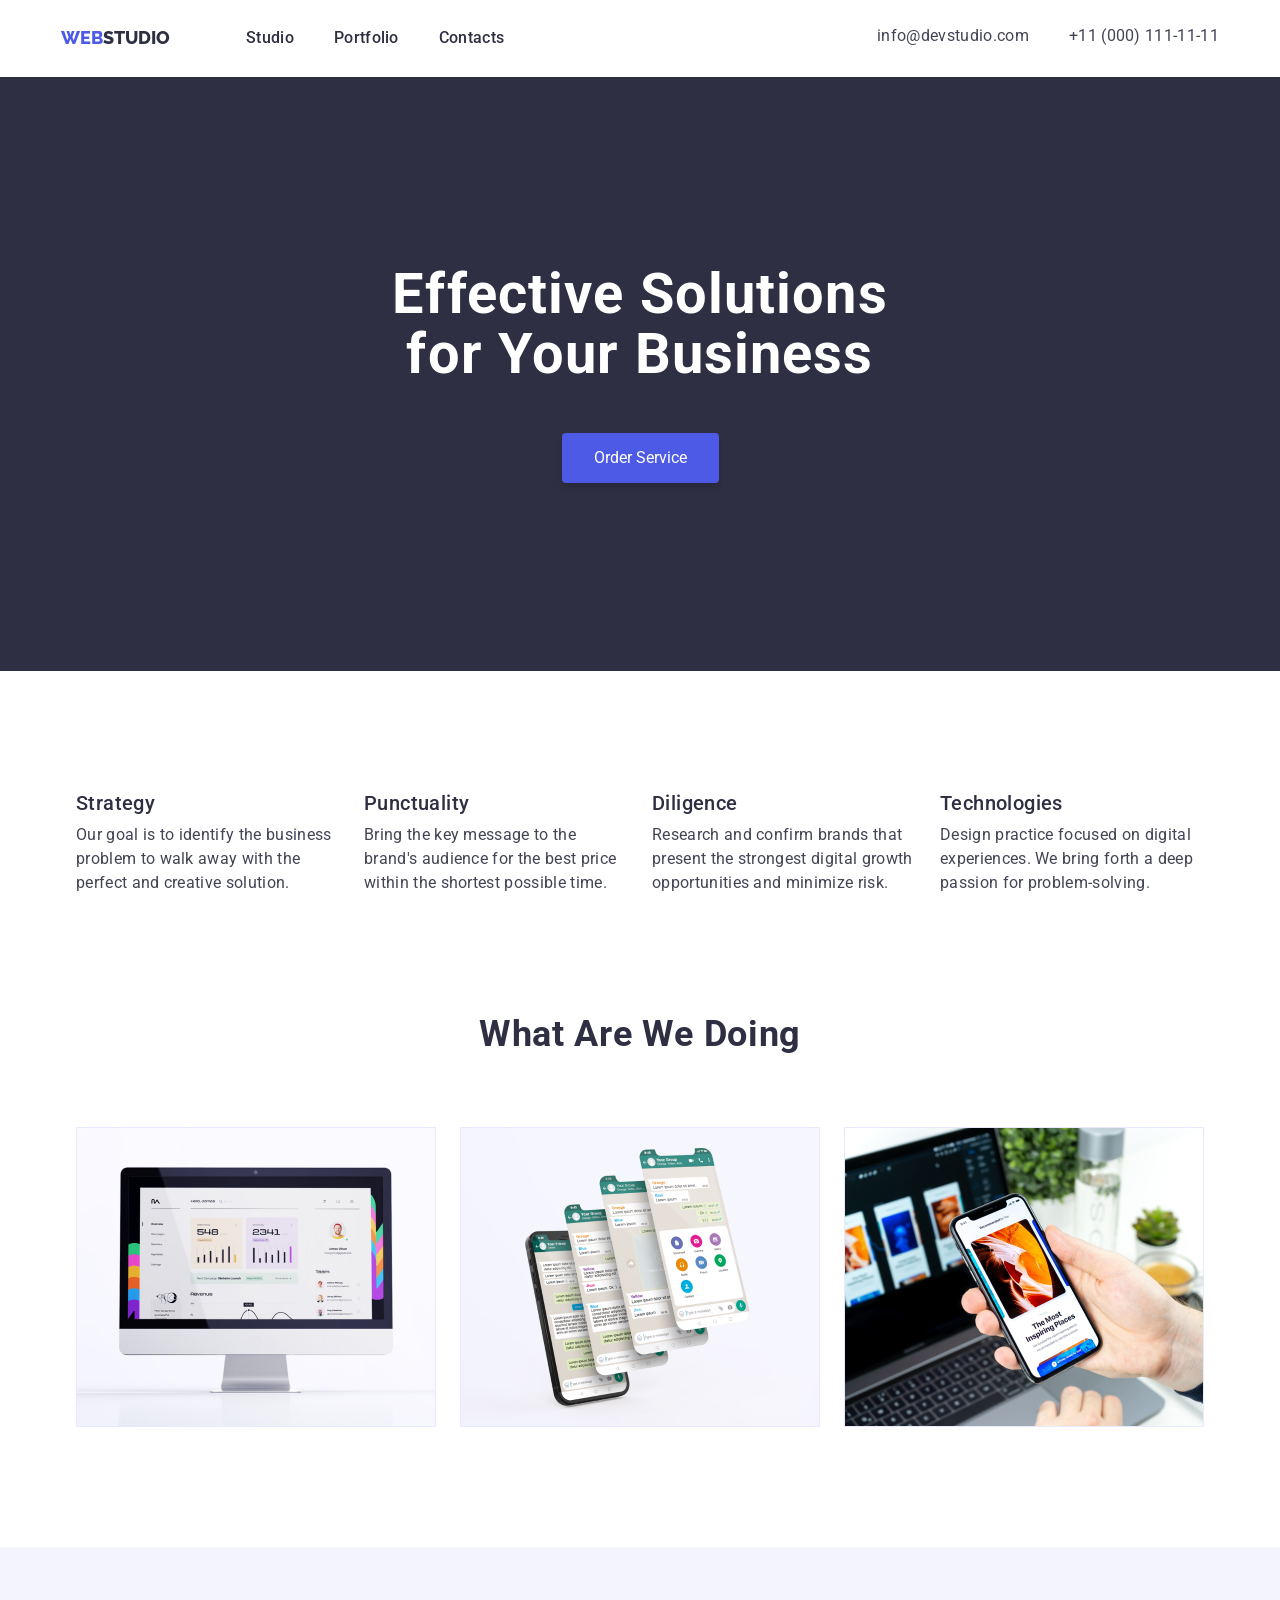
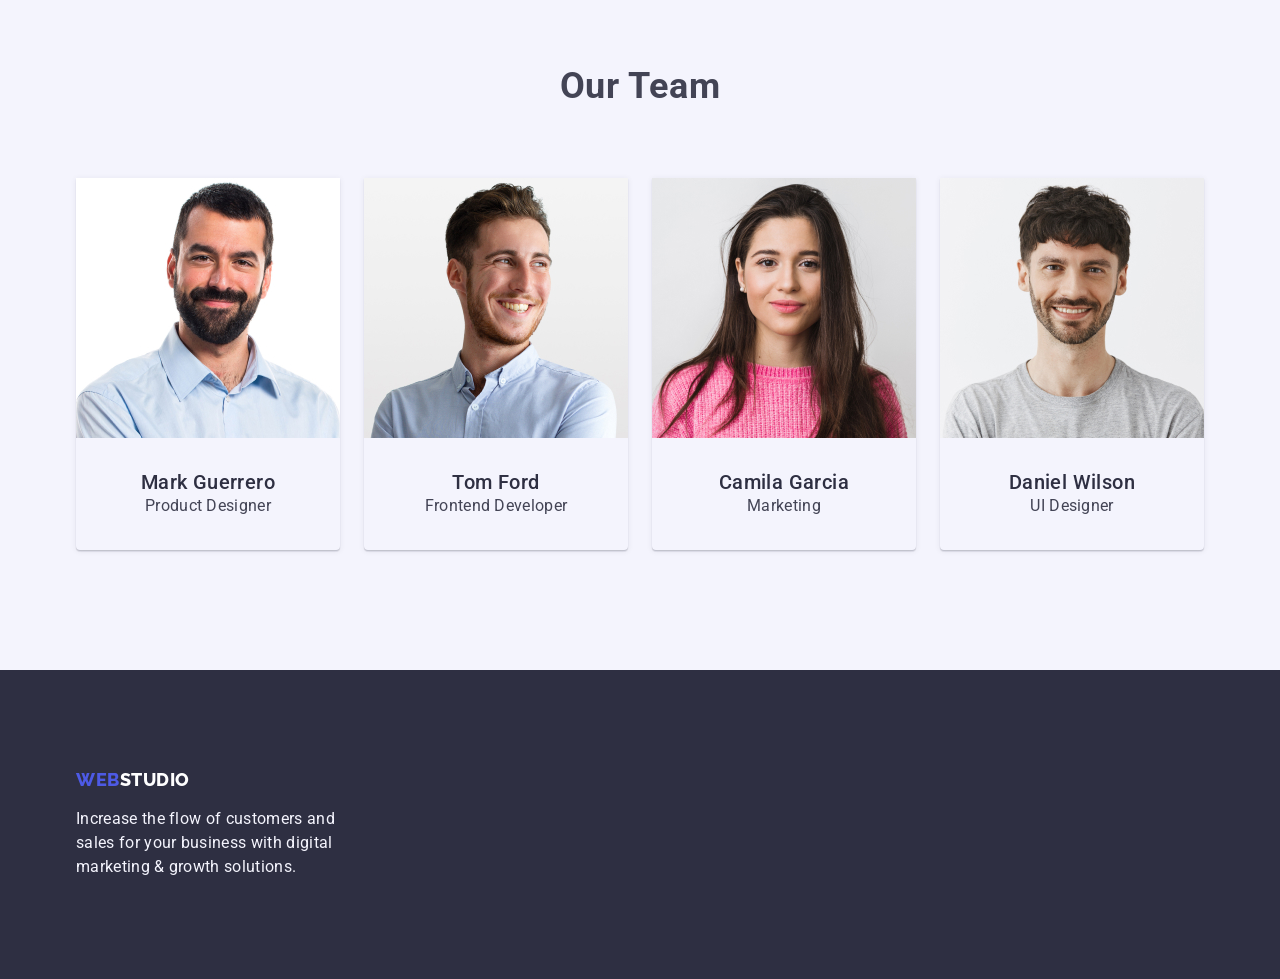
==== commit 6a367913: "some little changes" ====
--- a/index.html
+++ b/index.html
@@ -5,121 +5,153 @@
     <meta http-equiv="X-UA-Compatible" content="IE=edge" />
     <meta name="viewport" content="width=device-width, initial-scale=1.0" />
     <title>WebStudio</title>
+    <link
+      rel="stylesheet"
+      href="https://cdnjs.cloudflare.com/ajax/libs/modern-normalize/1.1.0/modern-normalize.min.css"
+      integrity="sha512-wpPYUAdjBVSE4KJnH1VR1HeZfpl1ub8YT/NKx4PuQ5NmX2tKuGu6U/JRp5y+Y8XG2tV+wKQpNHVUX03MfMFn9Q=="
+      crossorigin="anonymous"
+      referrerpolicy="no-referrer"
+    />
+    <link
+      href="https://fonts.googleapis.com/css2?family=Raleway:wght@800&family=Roboto:wght@400;500;700&display=swap"
+      rel="stylesheet"
+    />
+    <link rel="stylesheet" href="./css/style.css" />
   </head>
   <body>
     <header>
-      <nav>
-        <a href="./index.html">WebStudio</a>
-        <ul>
-          <li><a href="">Studio</a></li>
-          <li><a href="">Portfolio</a></li>
-          <li><a href="">Contacts</a></li>
+      <div class="container header-container">
+      <nav class="nav">
+        <a class="logo" href="./index.html"><span class="span-logo">Web</span>Studio</span></a>
+        <ul class="nav-list">
+          <li class="nav-list-item"><a class="nav-list-link" href="./index.html">Studio</a></li>
+          <li class="nav-list-item"><a class="nav-list-link" href="./portfolio.html">Portfolio</a></li>
+          <li class="nav-list-item"><a class="nav-list-link" href="./">Contacts</a></li>
         </ul>
       </nav>
-      <address>
-        <ul>
-          <li><a href="mailto:info@devstudio.com">info@devstudio.com</a></li>
-          <li><a href="tel:+110001111111">+11 (000) 111-11-11</a></li>
+      <address class="address">
+        <ul class="address-list">
+          <li class="adress-list-item"><a class="adress-list-link" href="mailto:info@devstudio.com">info@devstudio.com</a></li>
+          <li class="adress-list-item"><a class="adress-list-link" href="tel:+110001111111">+11 (000) 111-11-11</a></li>
         </ul>
       </address>
+    </div>
     </header>
     <main>
       <!-- MAIN SECTION -->
-      <section>
-        <h1>Effective Solutions for Your Business</h1>
-        <button type="button">Order Service</button>
+      <section class="hero-section">
+        <div class="container hero-container">
+          <h1 class="hero-title">Effective Solutions<br>for Your Business</h1>
+          <button class="hero-btn" type="button">Order Service</button>
+        </div>
       </section>
-      <section>
-        <h2 hidden>Our advantages</h2>
-        <ul>
-          <li>
-            <h3>Strategy</h3>
-            <p>
-              Our goal is to identify the business problem to walk away with the
-              perfect and creative solution.
+      <section class="advantages-section">
+        <div class="container">
+          <h2 class="visually-hidden">Our advantages</h2>
+          <ul class="advantages-list">
+            <li class="advantages-list-item">
+              <h3 class="advantages-title">Strategy</h3>
+              <p class="advantages-text">
+                Our goal is to identify the business problem to walk away with the
+                perfect and creative solution.
+              </p>
+            </li>
+            <li class="advantages-list-item">
+              <h3 class="advantages-title">Punctuality</h3>
+              <p class="advantages-text">
+                Bring the key message to the brand's audience for the best price
+                within the shortest possible time.
+              </p>
+            </li>
+            <li class="advantages-list-item">
+              <h3 class="advantages-title">Diligence</h3>
+              <p class="advantages-text">
+                Research and confirm brands that present the strongest digital
+                growth opportunities and minimize risk.
+              </p>
+            </li>
+            <li class="advantages-list-item">
+              <h3 class="advantages-title">Technologies</h3>
+              <p class="advantages-text">
+                Design practice focused on digital experiences. We bring forth a
+                deep passion for problem-solving.
+              </p>
+            </li>
+          </ul>
+        </div>
+        </section>
+        <section class="work-section">
+          <div class="container">
+            <h2 class="work-title">What are we doing</h2>
+            <ul class="work-list">
+              <li class="work-list-item"><img src="./images/img1.jpg" alt="charts" width="360" /></li>
+              <li class="work-list-item">
+                <img src="./images/img2.jpg" alt="mobile chats" width="360" />
+              </li>
+              <li class="work-list-item"><img src="./images/img3.jpg" alt="mobile app" width="360" /></li>
+            </ul>
+          </div>
+          </section>
+          <section class="team-section">
+            <div class="container">
+            <h2 class="team-title">Our Team</h2>
+            <ul class="team-list">
+              <li class="team-list-item">
+                <img
+                src="./images/OurTeam/MarkGuerrero.jpg"
+                alt="Mark Guerrero"
+                width="264"
+                />
+                <div class="team-list-container">
+                <h3 class="team-list-title">Mark Guerrero</h3>
+                <p class="team-list-text">Product Designer</p>
+              </div>
+              </li>
+              <li class="team-list-item">
+                <img
+                src="./images/OurTeam/TomFord.jpg"
+                alt="Tom Ford"
+                width="264"
+                />
+                <div class="team-list-container">
+                <h3 class="team-list-title">Tom Ford</h3>
+                <p class="team-list-text">Frontend Developer</p>
+              </div>
+              </li>
+              <li class="team-list-item">
+                <img
+                src="./images/OurTeam/CamilaGarcia.jpg"
+                alt="Camila Garcia"
+                width="264"
+                />
+                <div class="team-list-container">
+                <h3 class="team-list-title">Camila Garcia</h3>
+                <p class="team-list-text">Marketing</p>
+              </div>
+              </li>
+              <li class="team-list-item">
+                <img
+                src="./images/OurTeam/DanielWilson.jpg"
+                alt="Daniel Wilson"
+                width="264"
+                />
+                <div class="team-list-container">
+                <h3 class="team-list-title">Daniel Wilson</h3>
+                <p class="team-list-text">UI Designer</p>
+              </div>
+              </li>
+            </ul>
+          </div>
+          </section>
+        </main>
+        <footer class="footer">
+          <div class="container">
+            <a class="footer-logo" href="./index.html"><span class="span-logo">Web</span>Studio</a>
+            <p class="footer-text">
+              Increase the flow of customers and sales for your business with digital
+              marketing & growth solutions.
             </p>
-          </li>
-          <li>
-            <h3>Punctuality</h3>
-            <p>
-              Bring the key message to the brand's audience for the best price
-              within the shortest possible time.
-            </p>
-          </li>
-          <li>
-            <h3>Diligence</h3>
-            <p>
-              Research and confirm brands that present the strongest digital
-              growth opportunities and minimize risk.
-            </p>
-          </li>
-          <li>
-            <h3>Technologies</h3>
-            <p>
-              Design practice focused on digital experiences. We bring forth a
-              deep passion for problem-solving.
-            </p>
-          </li>
-        </ul>
-      </section>
-      <section>
-        <h2>What are we doing</h2>
-        <ul>
-          <li><img src="./images/img1.jpg" alt="charts" width="360" /></li>
-          <li>
-            <img src="./images/img2.jpg" alt="mobile chats" width="360" />
-          </li>
-          <li><img src="./images/img3.jpg" alt="mobile app" width="360" /></li>
-        </ul>
-      </section>
-      <section>
-        <h2>Our Team</h2>
-        <ul>
-          <li>
-            <img
-              src="./images/OurTeam/MarkGuerrero.jpg"
-              alt="Mark Guerrero"
-              width="264"
-            />
-            <h3>Mark Guerrero</h3>
-            <p>Product Designer</p>
-          </li>
-          <li>
-            <img
-              src="./images/OurTeam/TomFord.jpg"
-              alt="Tom Ford"
-              width="264"
-            />
-            <h3>Tom Ford</h3>
-            <p>Frontend Developer</p>
-          </li>
-          <li>
-            <img
-              src="./images/OurTeam/CamilaGarcia.jpg"
-              alt="Camila Garcia"
-              width="264"
-            />
-            <h3>Camila Garcia</h3>
-            <p>Marketing</p>
-          </li>
-          <li>
-            <img
-              src="./images/OurTeam/DanielWilson.jpg"
-              alt="Daniel Wilson"
-              width="264"
-            />
-            <h3>Daniel Wilson</h3>
-            <p>UI Designer</p>
-          </li>
-        </ul>
-      </section>
-    </main>
-    <footer>
-      <a href="./index.html">WebStudio</a>
-      <p>
-        Increase the flow of customers and sales for your business with digital
-        marketing & growth solutions.
-      </p>
-    </footer>
+          </div>
+        </footer>
   </body>
 </html>
--- a/css/style.css
+++ b/css/style.css
@@ -0,0 +1,310 @@
+:root {
+    --primary-text-color:#434455;
+    --title-text-color: #2E2F42;
+
+}
+
+h1,
+h2,
+h3,
+h4,
+h5,
+h6,
+p {
+margin: 0;
+}
+
+button {
+    margin: 0;
+    padding: 0;
+}
+
+ul,
+ol {
+    list-style: none;
+    margin: 0;
+    padding: 0;
+}
+
+a {
+    text-decoration: none;
+    color: inherit;
+}
+
+img {
+    display: block;
+}
+
+body {
+    font-family: Roboto, sans-serif;
+    font-style: normal;
+    color: var(--primary-text-color);
+    
+    
+}
+
+.visually-hidden {
+    position: absolute;
+    clip: rect(0 0 0 0);
+    width: 1px;
+    height: 1px;
+    margin: -1px;
+}
+
+.container {
+    width: 1158px;
+    margin: 0 auto;
+    padding-left: 15px;
+    padding-right: 15px;
+}
+
+/* HEDER */
+
+.header-container {
+    display: flex;
+    padding: 24px 0px;
+}
+
+.nav {
+    display: flex;
+    align-items: center;
+}
+
+.logo {
+font-family: Raleway, sans-serif;
+font-weight: 800;
+font-size: 18px;
+line-height: 1.6;
+color: var(--title-text-color);
+text-transform: uppercase;
+margin-right: 76px;
+}
+
+.span-logo {
+    color: #4D5AE5;
+}
+
+.nav-list {
+display: flex;
+}
+
+.nav-list-item {
+    margin-right: 40px;
+}
+.nav-list-item:last-child {
+    margin-right: 0;
+}
+
+.nav-list-link {
+font-weight: 500;
+font-size: 16px;
+line-height: 1.5;    
+letter-spacing: 0.02em;
+color: var(--title-text-color);
+}
+
+.address {
+    margin-left: auto;
+    align-items: center;
+}
+
+.address-list {
+    display: flex;
+}
+
+.adress-list-item {
+    margin-right: 40px;
+}
+.adress-list-item:last-child {
+    margin-right: 0;
+}
+
+.adress-list-link {
+font-weight: 400;
+font-style: normal;
+font-size: 16px;
+line-height: 1.5;
+letter-spacing: 0.02em;
+}
+
+/* HERO SECTION */
+
+.hero-section {
+    background-color: #2E2F42;
+    margin-bottom: 120px;
+}
+
+.hero-container {
+    padding: 188px 0;
+}
+
+.hero-title {
+    font-weight: 700;
+    font-size: 56px;
+    line-height: 1.07;
+    text-align: center;
+    letter-spacing: 0.02em;
+    color: #fff;
+}
+
+.hero-btn {
+    display: flex;
+background: #4D5AE5;
+box-shadow: 0px 4px 4px rgba(0, 0, 0, 0.15);
+border-radius: 4px;
+padding: 16px 32px;
+border: 0px;
+color: #fff;
+margin-left: auto;
+margin-right: auto;
+margin-top: 48px;
+cursor: pointer;
+}
+
+.hero-btn:hover,
+.hero-btn:focus {
+ background-color: #404BBF;
+}
+
+
+/* ADVANTAGES */
+
+.advantages-section {
+    margin-bottom: 120px;
+}
+
+.advantages-list {
+display: flex;
+}
+
+.advantages-list-item {
+    width: 264px;
+    margin-right: 24px;
+}
+
+.advantages-list-item:last-child {
+    margin-right: 0;
+}
+
+.advantages-title {
+    font-weight: 500;
+font-size: 20px;
+line-height: 1.2;
+letter-spacing: 0.02em;
+color: var(--title-text-color);
+margin-bottom: 8px;
+}
+
+.advantages-text {
+    font-weight: 400;
+font-size: 16px;
+line-height: 1.5;
+letter-spacing: 0.02em;
+}
+
+/* WORK */
+
+.work-section {
+    margin-bottom: 120px;
+}
+
+.work-title {
+    font-weight: 700;
+font-size: 36px;
+line-height: 1.1;
+text-align: center;
+letter-spacing: 0.02em;
+text-transform: capitalize;
+margin-bottom: 72px;
+color: var(--title-text-color);
+}
+
+.work-list {
+    display: flex;
+}
+
+.work-list-item {
+    margin-right: 24px;
+}
+.work-list-item:last-child {
+    margin-right: 0;
+}
+
+/* TEAM SECTION */
+
+.team-section {
+    background-color: #F4F4FD;
+    padding: 120px 0;
+}
+
+.team-title {
+    font-weight: 700;
+font-size: 36px;
+line-height: 1.1;
+text-align: center;
+letter-spacing: 0.02em;
+text-transform: capitalize;
+margin-bottom: 72px;
+}
+
+.team-list {
+    display: flex;
+}
+
+.team-list-item {
+    width: 264px;
+    margin-right: 24px;
+    box-shadow: 0px 1px 6px rgba(46, 47, 66, 0.08), 0px 1px 1px rgba(46, 47, 66, 0.16), 0px 2px 1px rgba(46, 47, 66, 0.08);
+border-radius: 0px 0px 4px 4px;
+}
+.team-list-item:last-child {
+margin-right: 0;
+}
+
+.team-list-container {
+    padding: 32px 0;
+}
+
+.team-list-title {
+    font-weight: 500;
+font-size: 20px;
+line-height: 1.2;
+text-align: center;
+letter-spacing: 0.02em;
+color: var(--title-text-color);
+}
+
+.team-list-text {
+    font-weight: 400;
+    font-size: 16px;
+    line-height: 1.5;
+    text-align: center;
+    letter-spacing: 0.02em;
+}
+
+/* FOOTER */
+
+.footer {
+    background-color: #2E2F42;
+    padding: 100px 0;
+}
+
+.footer-logo {
+    color: #fff;
+    text-transform: uppercase;
+    font-family: Raleway, sans-serif;
+    font-weight: 800;
+font-size: 18px;
+line-height: 1.16;
+letter-spacing: 0.03em;
+}
+
+.footer-text {
+    font-weight: 400;
+    font-size: 16px;
+    line-height: 1.5;
+    letter-spacing: 0.02em;
+    color: #F4F4FD;
+    width: 264px;
+    margin-top: 16px;
+}
